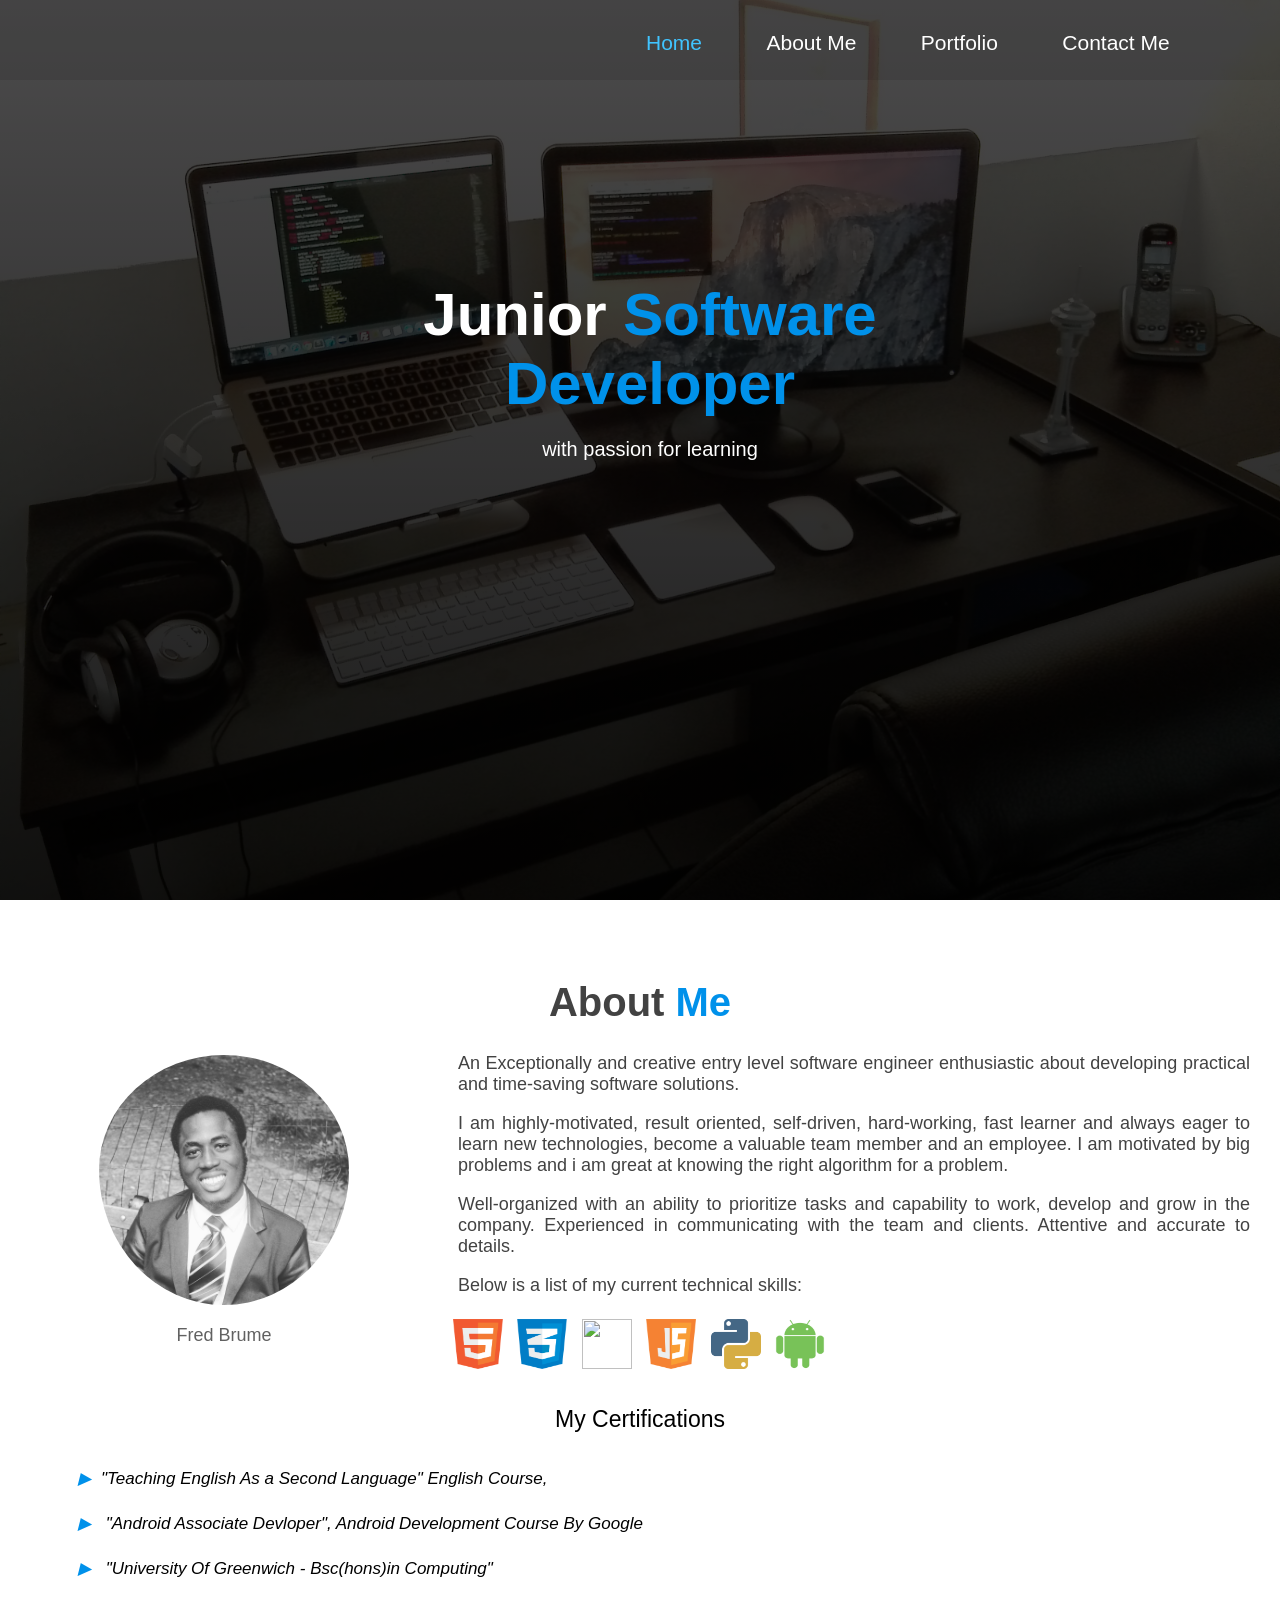
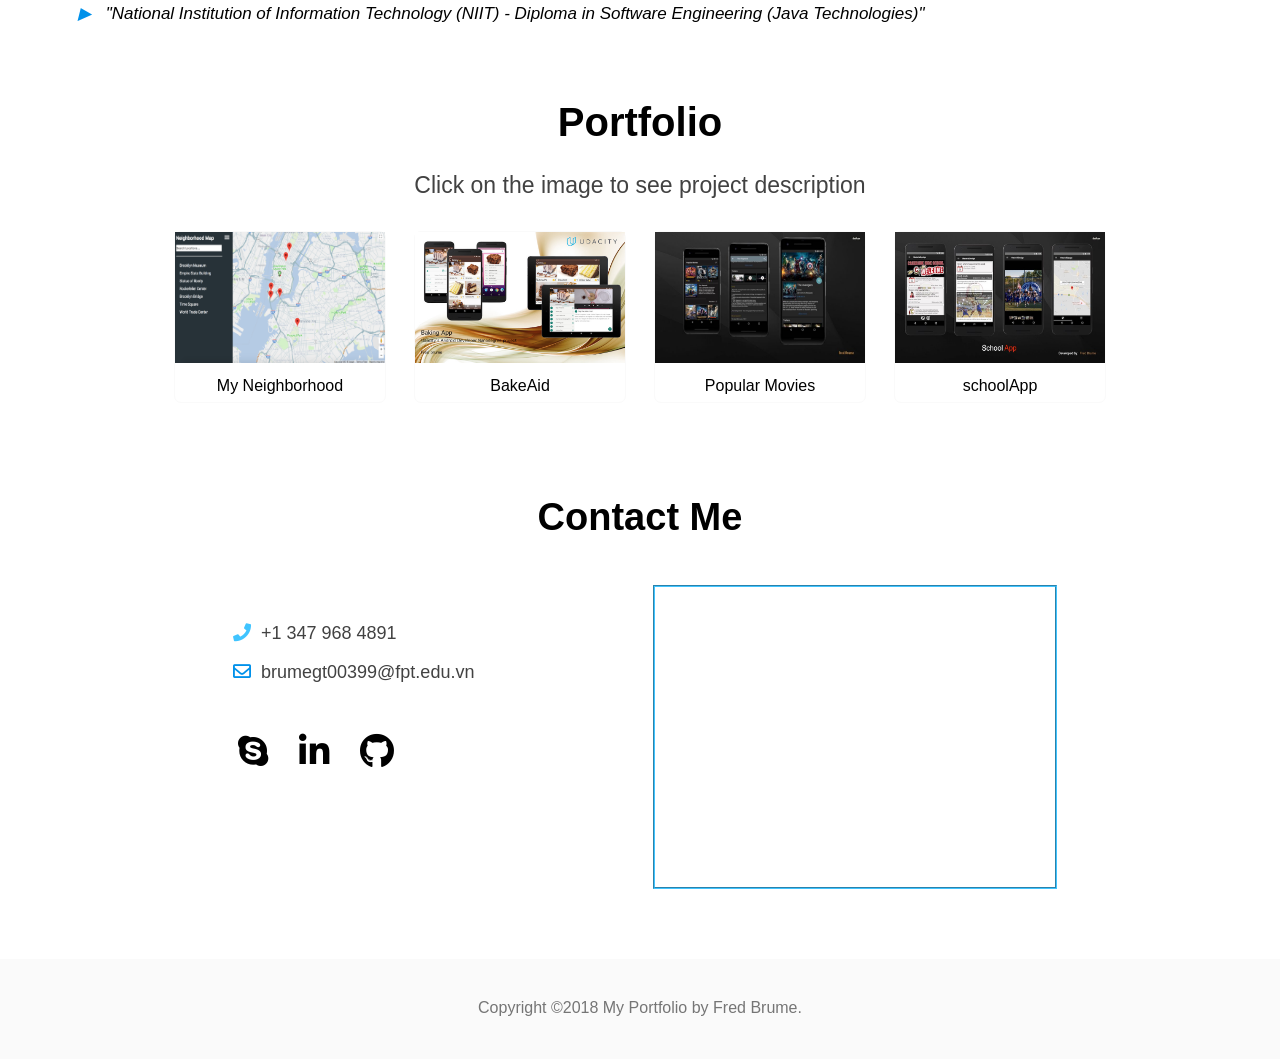
==== index.html @ 94e79020 "dynamic skill divs commit" ====
<html>

<head>
  <title>Fred Brume</title>
  <meta charset="utf-8">
  <meta name="viewport" content="width=device-width" initial-scale="1.0">
  <link href="https://fonts.googleapis.com/css?family=Roboto:300,400,500" rel="stylesheet" type="text/css">
  <link rel="stylesheet" type="text/css" href="main.css">
  <link rel="stylesheet" type="text/css" href="responsive.css">
  <link rel="stylesheet" href="https://use.fontawesome.com/releases/v5.2.0/css/all.css" integrity="sha384-hWVjflwFxL6sNzntih27bfxkr27PmbbK/iSvJ+a4+0owXq79v+lsFkW54bOGbiDQ" crossorigin="anonymous">

</head>

<body>

  <div class="modal" id="myModal">
    <!-- Modal content -->
    <div class="modal-content">
      <div class="modal-header">
        <span class="close">&times;</span>
        <h2>Modal Header</h2>
      </div>
      <div class = "modal-body">
        <div class = "project-summary">
          <p>Project Description</p>
          <p>Some other text...</p>
          <p>Skills used to create projects</p>
          <div class = "skill-div"></div>
        </div>
        <div class = "project-image">
          <img src='' alt='project image'/>
        </div>
      </div>
      <div class="modal-footer">
        <button class='close'>Close</button>
      </div>
    </div>

  </div>

  <nav id="drawer" class="nav">
    <ul class="nav__list">
      <li class="nav__item"><a href="#" class="focus">Home</a></li>
      <li class="nav__item"><a href="#">About Me</a></li>
      <li class="nav__item"><a href="#">Portfolio</a></li>
      <li class="nav__item"><a href="#">Contact Me</a></li>
    </ul>

    <div id="toggle">
      <div class="span" id=bar1></div>
      <div class="span" id=bar2></div>
      <div class="span" id=bar3></div>
    </div>
  </nav>

  <div id="resize">
    <ul id="menu">
      <li><a href="#" class="focus">Home</a></li>
      <li><a href="#">About Me</a></li>
      <li><a href="#">Portfolio</a></li>
      <li><a href="#">Contact Me</a></li>
    </ul>
  </div>

  <div class='background-banner'>
    <div class="heading" id='intro-title'>
      <h1>Junior <span class="title">Software <br>Developer</span></h1>
      <p class="subtitle">with passion for learning</p>
    </div>
  </div>

  <div class="section-main">
    <div class="container">
      <div class="heading" id= 'title'>
        <h1> About <span>Me</span>
      </div>
        <div class = "profile">
          <div>
          <img src = "images/fred.jpg" alt="">
        </div>
          <p>Fred Brume </p>
        </div>
        <div class = "summary">
          <p>An Exceptionally and creative entry level software engineer enthusiastic about developing practical and time-saving software solutions.<p>
          <p>I am highly-motivated, result oriented, self-driven, hard-working, fast learner and always eager to learn new technologies, become a valuable team member and an employee. I am motivated by big problems and i am great at knowing the right algorithm for a problem.</p>
          <p>Well-organized with an ability to prioritize tasks and capability to work, develop and grow in the company. Experienced in communicating with the team and clients. Attentive and accurate to details.</p>
          <p>Below is a list of my current technical skills:</p>
        <div>
          <ul>
            <li><a href = "#"><img src="images/html.png"></a></li>
            <li><a href = "#"><img src="images/css.png"></a></li>
            <li><a href = "#"><img src="images/jQuery.png"></a></li>
            <li><a href = "#"><img src="images/js.png"></a></li>
            <li><a href = "#"><img src="images/python.png"></a></li>
            <li><a href = "#"><img src="images/android.png"></a></li>
          </ul>
        </div>
        </div>

            <div class = "certification">
                <p> My Certifications</p>

                <button class="accordion">"Teaching English As a Second Language" English Course,</button>
                <div class= 'panel'><img src="images/tesol1.jpg"></div>

                <button class="accordion"> "Android Associate Devloper", Android Development Course By Google </button>
                <div class= 'panel'><img src="images/google.jpg"></div>

                <button class="accordion"> "University Of Greenwich - Bsc(hons)in Computing" </button>
                <div class= 'panel'></div>

                <button class="accordion"> "National Institution of Information Technology (NIIT) - Diploma in Software Engineering (Java Technologies)" </button>
                <div class= 'panel'></div>
            </div>

            <div class = "portfolio">
                <h1> Portfolio </h1>

        <p class="subtitle">Click on the image to see project description</p>
        <br>
        <div>
          <div>
            <div class="image-box" id="My Neighborhood"><img src="images/neighborhood.png">
              <p class="fred">My Neighborhood</p>
            </div>
            <div class="image-box" id="BakeAid"><img src="images/baking.jpg">
              <p>BakeAid</p>
            </div>
            <div class="image-box" id="PopularMovies"><img src="images/movie.jpg">
              <p>Popular Movies</p>
            </div>
            <div class="image-box" id="SchoolApp"><img src="images/school.jpg">
              <p>schoolApp</p>
            </div>
          </div>
        </div>
      </div>

      <div class="contact-heading">
        <h1> Contact Me </h1>
      </div>

      <div class="contact-details">
        <div class="container">
          <div class="dev-links">
            <p class="phone"><i class="fas fa-phone" style="color:#40C4FF; margin: 0 10px;"></i>+1 347 968 4891</p>
            <p class="email"><i class="far fa-envelope" style="color:#0091EA; margin: 0 10px;"></i>brumegt00399@fpt.edu.vn</p>

            <ul>
              <li class= 'dev-link-items' ><a href="skype:username?call"><i class="fab fa-skype" style="font-size: 35px;"></i></a></li>
                <li class= 'dev-link-items '><a href="https://linkedin.com/in/fred-brume-ab03a6142"><i class="fab fa-linkedin-in" style="font-size: 35px;"></i></a></li>
              <li class = 'dev-link-items '><a href="https://github.com/FredBrume"><i class="fab fa-github" style="font-size: 35px;"></i></a></li>
            </ul>
          </div>

          <div class="mapDiv">
            <div id="map" style="height:100%; width:100%;"></div>
          </div>
        </div>
      </div>

      <div class="footer">
        <p>Copyright ©2018 My Portfolio by Fred Brume.</p>
      </div>
    </div>
  </div>

 <script src="https://unpkg.com/scrollreveal"></script>
  <script src="https://maps.googleapis.com/maps/api/js?key=AIzaSyC2KzWLHrIUqZII1b_t7bhJmLVk3SNOTTQ&libraries=places"></script>
  <script src="js/jQuery.js"></script>
  <script src="js/styles.js"></script>
  <script src="js/main.js"></script>



</body>

</html>
---- main.css ----
body, html {
  margin: 0;
  padding: 0;
  font-family: "Helvetica Neue", Helvetica, Arial, sans-serif;
}

.background-banner {
  background: linear-gradient(rgba(0, 0, 0, .7), rgba(0, 0, 0, .9)), url('images/banner1.jpg');
  width: 100%;
  height: 100%;
  background-repeat: no-repeat;
  max-width: 100%;
  background-size: cover;
  overflow: hidden;
}

.nav {
  top: 0;
  width: 100%;
  height: 80px;
  z-index: 1;
  max-width: 100%;
  /* set the stack order as the first or at the top of other element or component */
  position: absolute;
  /* white-space: nowrap; */
  background-color: rgba(0, 0, 0, 0.1);
}

.fixed-nav nav {
  position: fixed;
  top: 0;
  z-index: 1;
}

.nav__list {
  float: left;
  left: 45%;
  /* shift the element from left to right by 50 percent */
  position: relative;
  max-width: 100%;
  /* can move the element */
  margin-left: auto;
  margin-right: auto;
  top: 15px;
}

.nav__item {
  display: inline-block;
  text-align: center;
  cursor: pointer;
  padding: 0px 30px;
  transition: all 0.3s ease-out;
  position: relative;
}

.nav a {
  text-decoration: none;
  font-size: 21px;
  font-weight: 320;
  color: white;
}

#resize {
  z-index: 1;
  top: 50px;
  position: fixed;
  background: #000;
  width: 100%;
  height: auto;
  visibility: hidden;
  opacity: 0;
  transition: all 1s ease-out;
  display: table;
}

#resize #menu {
  height: 20px;
  display: table-cell;
  vertical-align: center;
  padding: 0px;
  margin: 0px;
}

#resize #menu li {
  display: block;
  text-align: center;
  padding: 15px 0;
  min-height: 20px;
  font-weight: 200;
  cursor: pointer;
  transition: all 0.3s ease-out;
}

#resize #menu li a {
  color: #fff;
  text-decoration: none;
  font-size: 20px;
}

#resize.active {
  visibility: visible;
  opacity: 0.99;
}

#toggle {
  position: absolute;
  right: 20px;
  top: 14px;
  z-index: 999;
  width: 35px;
  height: 35px;
  cursor: pointer;
  float: right;
  transition: all 0.3s ease-out;
  visibility: hidden;
}

#toggle .span {
  height: 3px;
  background: #40C4FF;
  margin: 5px auto;
  transition: all 0.3s ease-out;
  backface-visibility: hidden;
}

#toggle.on #bar1 {
  transform: rotate(45deg) translateX(2px) translateY(4px);
}

#toggle.on #bar2 {
  opacity: 0;
}

#toggle.on #bar3 {
  transform: rotate(-45deg) translateX(8px) translateY(-10px);
}

a:active {
  color: #40C4FF;
}

nav a:hover {
  color: #40C4FF
}

nav a.focus:link, nav a.focus:visited {
  color: #40C4FF;
}

.dev-link-items a:hover {
  color: #40C4FF
}

.dev-link-items a:visited {
    color: #000;
}

.dev-link-items a:link {
    color: #000;
}

.header.icon {
  display: none;
}

.heading {
  position: relative;
  display: block;
  margin: 0 auto;
  width: 100%;
  height: auto;
  padding: 10px;
  top: 30%;
  /* background-color: #ff0; */
  text-align: center;
}

.heading h1 {
  color: #fff;
  font-size: 60px;
  font-weight: 600;
  padding: 0px;
  margin: 0px;
}

.heading .title {
  color: #0091EA;
}

.heading .subtitle {
  font-size: 20px;
  color: #fff;
  font-weight: 320;
}

/* ======= container ========= */

.section-main {
  width: 100%;
  max-width: 100%;
}

.section-main .container {
  /* background-color: #A0C44F; */
  display: flex;
  flex-wrap: wrap;
  /* justify-content: center; controls alignment at the top axis */
  /*align-items: center; controls alignment at the left axis */
}

  .section-main .container .heading, .section-main .container .profile, .section-main .container .summary, .section-main .container .certification, .section-main .container .portfolio, .section-main .container .contact-details, .section-main .container .footer {
  order: 8;
}

.container:hover {
  visibility: visible;
  opacity: 1;
  transition: opacity 2s linear;
}

/* ======= container ========= */

/* ======= heading ========= */

.section-main .container .heading {
  height: auto;
  width: 100%;
  order: 0;
  margin-top: 70px;
}

.section-main .container .heading h1 {
  display: block;
  font-size: 40px;
  font-weight: 600;
  width: 100%;
  color: #424242;
}

.section-main .container .heading span {
  color: #0091EA;
}

.fade-in {
  -webkit-animation: fadein 5s;
  /* Safari, Chrome and Opera > 12.1 */
  -moz-animation: fadein 5s;
  /* Firefox < 16 */
  -ms-animation: fadein 5s;
  /* Internet Explorer */
  -o-animation: fadein 5s;
  /* Opera < 12.1 */
  animation: fadein 5s;
}

/* ======= heading ========= */

/* ======= profile ========= */

.section-main .container .profile {
  width: 35%;
  height: auto;
  /* background-color: #40C4FF; */
  order: 1;
  /* background-color: #aee; */
}

.section-main .container .profile img {
  display: block;
  margin-left: auto;
  margin-right: auto;
  width: 250px;
  height: 250px;
  max-width: 100%;
  padding-top: 20PX;
  border-radius: 50%;
}

.section-main .container .profile p {
  display: block;
  margin: auto;
  padding: 20px;
  font-size: 18px;
  text-align: center;
  color: #616161;
}

/* ======= profile ========= */

/* ======= summary ========= */

.section-main .container .summary {
  /* display: block; */
  width: 65%;
  order: 2;
}

.section-main .container .summary p {
  /* font-family: Roboto; */
  font-size: 18px;
  padding-left: 10px;
  padding-right: 30px;
  color: #424242;
  text-align:justify;
}

.section-main .container .summary ul {
  list-style-type: none;
  margin: 0;
  padding: 0;
  white-space: nowrap;
}

.section-main .container .summary ul li {
  display: inline-block;
}

.section-main .container .summary img {
  width: 50px;
  height: 50px;
}

.section-main .container .summary li a {
  float: left;
  padding: 5px;
}

/* ======= summary ========= */

/* ======== certification =========  */

.section-main .container .certification {
  width: 100%;
  display: block;
  margin: 0 35px;
  margin-top: 5px;
  padding: 0 35px;
  order: 3;
  /* background-color: #dde; */
}

.section-main .container .certification p {
  text-align: center;
  /* color: #424242; */
  font-size: 23px;
}

.section-main .container .certification button.accordion: before {
  content: '\f058';
  /* color: #6190C3; */
}

.section-main .container .certification button.accordion {
  cursor: pointer;
  border: none;
  outline: none;
  width: 100%;
  text-align: left;
  transition: all 0.3s ease-out;
  padding: 8px;
  margin: 4px 0;
  border-radius: 4px;
  font-size: 17px;
  font-style: italic;
  background-color: #fff;
}

.section-main .container .certification .panel img {
  width: 150px;
  height: 130px;
}

.section-main .container .certification button.accordion:hover {
  background-color: rgba(255, 255, 255, 0.9);
  color: #0091EA;
  text-decoration: underline;
  transition: all 0.3s ease-out;
}

.accordion:before {
  content: '\25B6';
  margin-right: 10px;
  color: #0091EA;
}

.active:after {
  content: '\25BC';
}

.section-main .container .certification div.panel {
  /* color: #000; */
  height: 0;
  font-style: italic;
  opacity: 0;
}

/* ======== certification =========  */

/* ======== portfolio =========  */

.section-main .container .portfolio h1 {
  font-size: 40px;
  font-weight: 600;
  text-align: center;
  color: #424242 padding:0;
  margin-top: 50px;
}

.section-main .container .portfolio {
  padding-top: 30px 0;
  margin: 0 30px;
  width: 100%;
  order: 4;
}

.section-main .container .portfolio .subtitle {
  font-size: 23px;
  text-align: center;
  font-weight: 200;
  display: block;
  color: #424242;
  margin: 0 0;
}

/*use flex  -- remember and create an enclosing div */

.section-main .container .portfolio div {
  width: 100%;
  justify-content: center;
  display: flex;
  flex-wrap: wrap;
}

.section-main .container .portfolio div div {
  /* width: 250px; */
  height: auto;
}

.section-main .container .portfolio .image-box {
  width: 250px;
  /* background-color: #ffa; */
  border-radius: 7px 7px 7px 7px;
  border-color: #FAFAFA;
  border-style: groove;
  border-width: thin;
  cursor: pointer
}

.section-main .container .portfolio .image-box img {
  width: 100%;
  height: 150px;
  margin-right: 0;
  margin-bottom: auto;
  display: block;
}

.section-main .container .portfolio .image-box p {
  font-weight: 350;
  /* color: #9E9E9E; */
  margin: 14px auto;
}

/* ======== portfolio =========  */

/* ======== Contact Me =========  */

.section-main .container .contact-heading {
  width: 100%;
  height: auto;
  order: 5;
  margin-top: 40px;
  margin-right: 30px;
  margin-left: 30px;
}

.section-main .container .contact-heading h1 {
  text-align: center;
  font-size: 38px;
}

.section-main .container .contact-details {
  width: 100%;
  order: 6;
  margin: 20px 30px;
}

.section-main .container .contact-details .container {
  width: auto;
  justify-content: center;
  display: flex;
  flex-wrap: wrap
}

/* TRY IT SEPRATELY AND SET MARGIN TO THE TWO FLEX ITEMS */

.section-main .container .dev-links {
  width: 400px;
  height: 300px;
  margin: 20px 15px;
}

.section-main .container .dev-links p {
  font-size: 18px;
  color: #424242;

}

.section-main .container .dev-links ul {
  list-style: none;
  margin-top: 50px;
  padding: 0;
}

.section-main .container .dev-links ul li {
  float: left;
  margin: 0 15px;
}

.section-main .container .mapDiv {
  /* background-color: #aea; */
  width: 400px;
  height: 300px;
  margin: 20px 15px;
  border-color: #40C4FF;
  border-style: groove;
  border-width: 2px;
}

/* ======== Contact Me =========  */

.section-main .container .footer {
  order: 7;
  width: 100%;
  height: 100px;
  margin-top: 50px;
  background-color: #FAFAFA;
}

.section-main .container .footer p {
  text-align: center;
  color: #757575;
  margin-top: 40px;
}

/* Modal */

.modal {
  display: none;
  /* Hidden by default */
  position: fixed;
  /* Stay in place */
  z-index: 101;
  /* Sit on top */
  padding-top: 100px;
  /* Location of the box */
  left: 0;
  top: 0;
  width: 100%;
  height: auto;
  /* Full width */
  max-height: calc(100vh - 100px);
  /* Full height */
  overflow-y: auto;
  /* Enable scroll if needed */
  background-color: rgb(0, 0, 0);
  /* Fallback color */
  background-color: rgba(0, 0, 0, 0.4);
  /* Black w/ opacity */
}

/* Modal Content */

.modal-content {
  position: relative;
  background-color: #fefefe;
  margin-right: auto;
  margin-left: auto;
  margin-bottom: 40px;
  padding: 0;
  overflow: auto;
  border: 1px solid #888;
  width: 80%;
  height: auto;
  box-shadow: 0 4px 8px 0 rgba(0, 0, 0, 0.2), 0 6px 20px 0 rgba(0, 0, 0, 0.19);
  -webkit-animation-name: animatetop;
  -webkit-animation-duration: 0.4s;
  animation-name: animatetop;
  animation-duration: 0.4s;
}

/* Add Animation */

@-webkit-keyframes animatetop {
  from {
    top: -300px;
    opacity: 0
  }
  to {
    top: 0;
    opacity: 1
  }
}

@keyframes animatetop {
  from {
    top: -300px;
    opacity: 0
  }
  to {
    top: 0;
    opacity: 1
  }
}

/* The Close Button */

.close {
  color: white;
  float: right;
  font-size: 28px;
  font-weight: bold;
}

.close:hover, .close:focus {
  color: #000;
  text-decoration: none;
  cursor: pointer;
}

.modal-header {
  padding: 2px 16px;
  background-color: #42A5F5;
  color: white;
}

.modal-body {
  padding: 2px 14px;
  display: flex;
  flex-wrap: wrap;
}

.modal-body .project-summary {
  width: 600px;
  height: auto;
}

.modal-body .project-image  {
  padding: 14px 0;
}

.modal-body .project-image img {
  width: 287px;
  height: 350px;
}

.modal-body p:nth-child(1) {
  font-size: 21px;
  color: rgba(0, 0, 0, 0.7);
  font-family: sans-serif;
}

.modal-body p:nth-child(2) {
  font-size: 16px;
  color: rgba(0, 0, 0, 0.7);
  font-family: sans-serif;
  line-height: 1.4;
}

.modal-body p:nth-child(3) {
  font-size: 19px;
  color: rgba(0, 0, 0, 0.7);
  font-family: sans-serif;
  font-style: italic;
}

.modal-footer {
  padding: 2px 16px;
  /* background-color: #42A5F5; */
  height: 70px;
}

.modal-footer button {
  position: absolute;
  margin-top: 10px;
  margin-left: 10px;
  font-weight: 300;
  font-size: 17px;
  font-family: Verdana;
  border: 1px solid #42A5F5;
  color: #42A5F5;
  width: 100px;
  height: 40px;
  right: 10px;
  background-color: #fff;
  /* float:right; */
}
---- responsive.css ----
@media screen and (max-width: 768px) {
  .nav {
    z-index: 10;
    background-color: #fff;
    position: absolute;
    background-color: rgba(0, 0, 0, 0.4);
    white-space: nowrap;
  }
  .nav__list {
    display: none;
  }
  .heading h1 {
    color: #fff;
    font-size: 50px;
    font-weight: 600;
    padding: 0px;
    margin: 0px;
  }
}

@media screen and (max-width: 750px) {
  #toggle {
    visibility: visible;
    opacity: 1;
    margin-top: 6px;
  }
  #menu a {
    font-family: "Helvetica Neue", Helvetica, Arial, sans-serif;
    font-weight: 200px;
    font-size: 20px;
  }

}

@media screen and (min-width: 1200px) {  /* minimum 1200 do this */

    .modal-body .project-summary p{
      width: 95%;
    }
    .modal-body .project-summary {
      width: 50%;
      height: auto;
    }

    .modal-body .project-image {
      width: 50%;
      margin: 0 auto;
    }

    .modal-body .project-image img {
      width: 100%;
      height: auto;
    }

}

@media screen and (min-width: 768px) {
  #resize {
    display: none;
  }
  #toggle .span {
    height: 3px;
    background: #40C4FF;
    margin: 5px auto;
    transition: all 0.3s ease-out;
    /* backface-visibility: hidden; */
  }

  .nav__list {
    left: 10%;
  }
  .section-main .container .portfolio .image-box {
    width: 300px;
    height: 220px;
    margin: 30px 30px;
  }
  .section-main .container .portfolio .image-box img {
    width: 100%;
    height: 80%;
    margin-right: 0;
    margin-bottom: auto;
  }
  .section-main .container.portfolio .image-box p {
    font-size: 15px;
  }
  .section-main .container .mapDiv {
    margin: 0px 15px;
  }
  .section-main .container .dev-links {
    height: 200px
  }

}

@media screen and (min-width: 400px) {
  .section-main .container .portfolio .image-box {
    width: 300px;
    height: 250px;
    margin: 14px 14px;
  }
  .section-main .container .portfolio .image-box img {
    width: 100%;
    height: 80%;
    margin-right: 0;
    margin-left:0;
    margin-bottom: auto;
  }

}
@media screen and (min-width: 800px) and (max-width: 1200px){  /* reduce the modal container*/

  .modal-body .project-summary {
    width: 100%;
    height: auto;
  }

  .modal-body .project-image {
    margin: 0 auto;
  }

  .modal-body .project-image img {
    width: 100%;
    height: auto;
  }

}

@media screen and (min-width: 1000px) {
  .nav__list {
    left: 45%;
  }
  .section-main .container .portfolio .image-box {
    width: 210px;
    height: 170px;
    margin: 14px 14px;
  }
  .section-main .container .portfolio .image-box img {
    width: 100%;
    height: 77%;
    margin-right: 0;
    margin-bottom: auto;
  }
  .section-main .container .portfolio {
    margin: 14px 2px;
  }

}

@media screen and (max-width: 800px) { /* Mobile Screen */

  .modal-body .project-summary {
    width: 100%;
    height: auto;
  }

  .modal-body .project-image {
    margin: 0 auto;
  }

  .modal-body .project-image img {
    width: 100%;
    height: auto;
  }

  .nav__list {
    left: 10%;
  }
  .section-main .container {
    overflow: hidden;
  }
  .section-main .container .profile {
    width: 100%;
  }
  .section-main .container .profile div {
    display: block;
    width: 100%;
    height: auto;
  }
  .section-main .container .profile img {
    width: 40%;
    height: auto;
    max-width: 100%;
  }
  .section-main .container .summary {
    width: 100%;
    margin-left: 10px;
    margin-right: 30px;
  }
  .section-main .container .summary div {
    width: 50%;
    display: block;
    max-width: 100%;
  }
  .section-main .container .summary ul {
    width: 100%;
    margin: auto;
  }
  .section-main .container .summary ul img {
    width: 40px;
    height: 40px;
  }
  .section-main .container .summary p {
    display: block;
    width: 100%;
    font-size: 16px;
    line-height: 20px;
  }
  .section-main .container .certification {
    margin: 4px;
    padding: 4px;
  }
  .section-main .container .certification button.accordion {
    font-size: 15px;
    font-style: italic;
    padding: 4px 4px;
  }
  .section-main .container .subtitle {
    font-size: 17px;
  }
  .section-main .container div {
    width: 50%;
  }
  .section-main .container .portfolio {
    margin: 0 0;
  }
  .section-main .container .portfolio .image-box {
    width: 450px;
    height: 300px;
    margin: 10px 14px;
  }
  .section-main .container .portfolio .image-box img {
    width: 100%;
    height: 85%;
  }
  .section-main .container .portfolio .image-box p {
    font-size: 17px;
  }
  .section-main .container .mapDiv {
    margin: 0px 15px;
  }
  .section-main .container .dev-links {
    height: 200px;
  }
  .section-main .container .dev-links ul {
    list-style: none;
    padding:0 80px;
  }

  .section-main .container .dev-links p {
    font-size: 18px;
    color: #424242;
    padding:0 40px;
  }

  .section-main .container .contact-details {
    width: 100%;
    order: 6;
    margin: 0 0;
  }
}
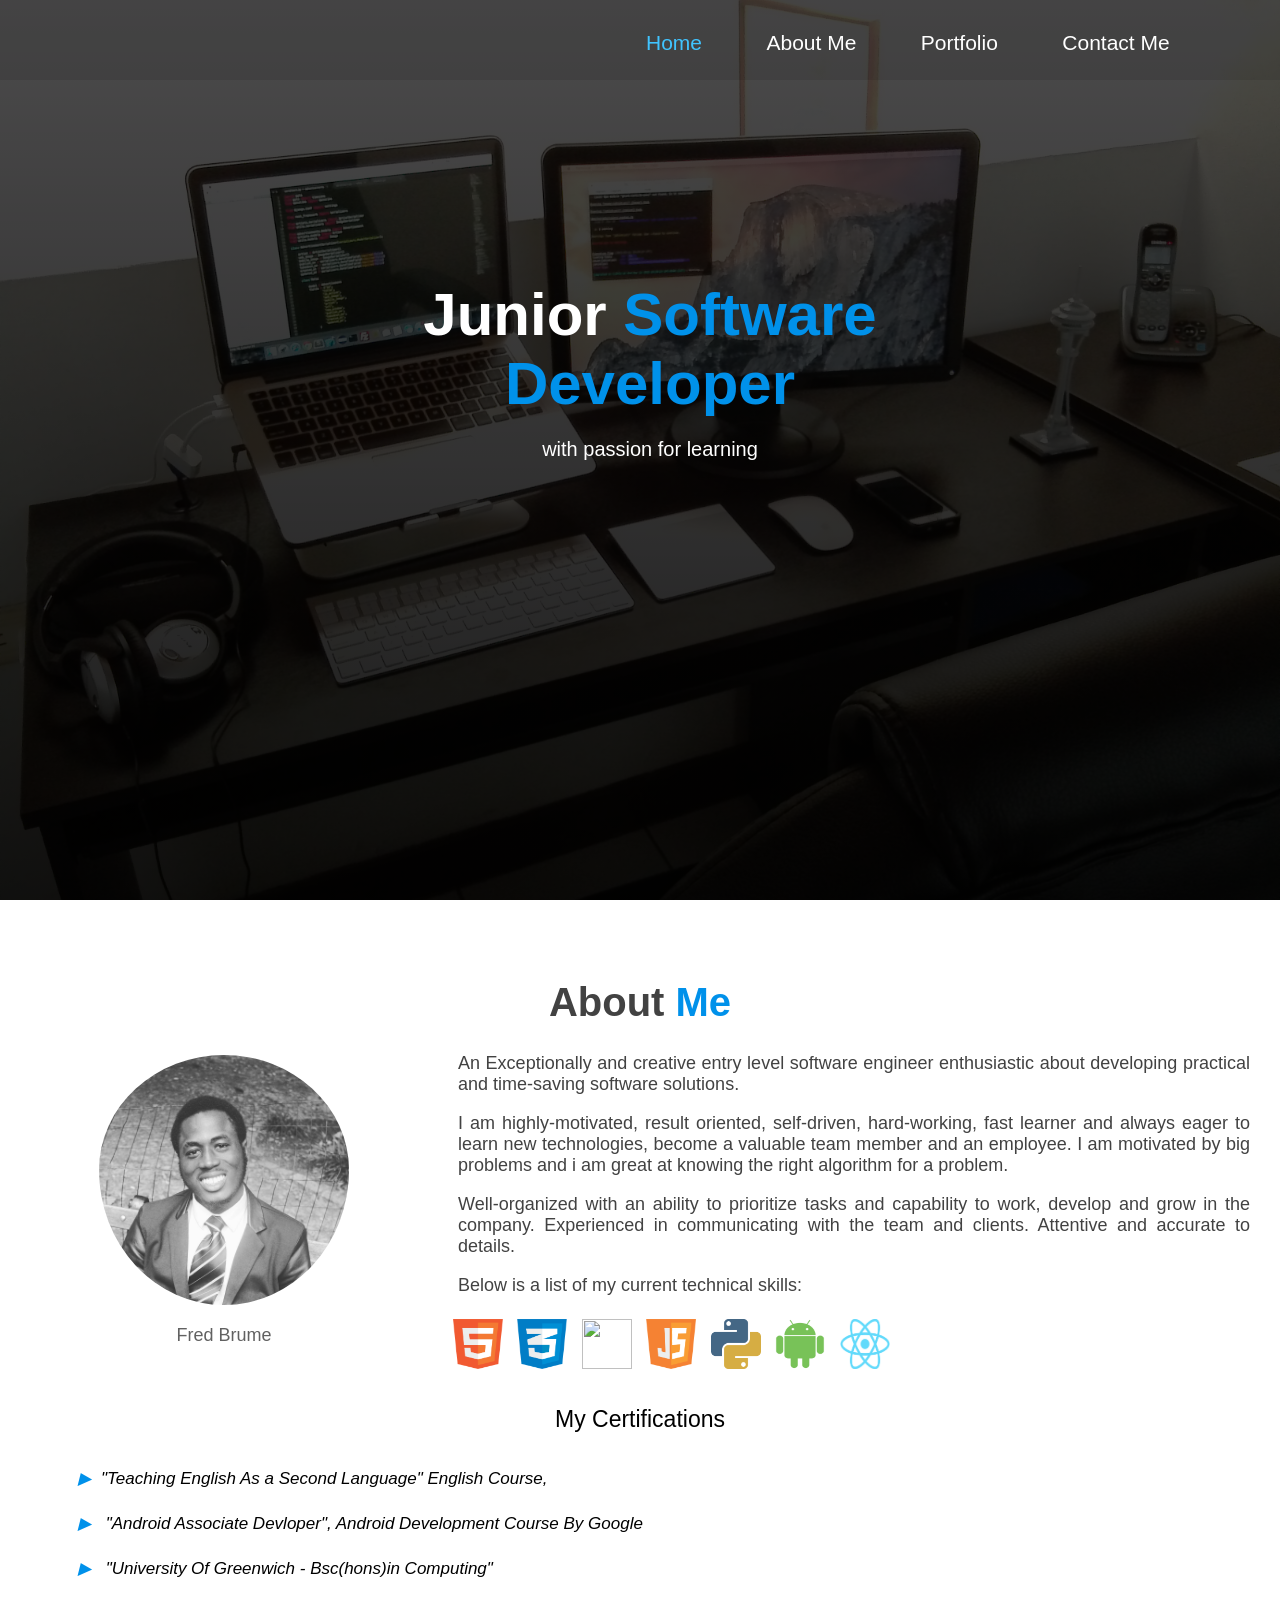
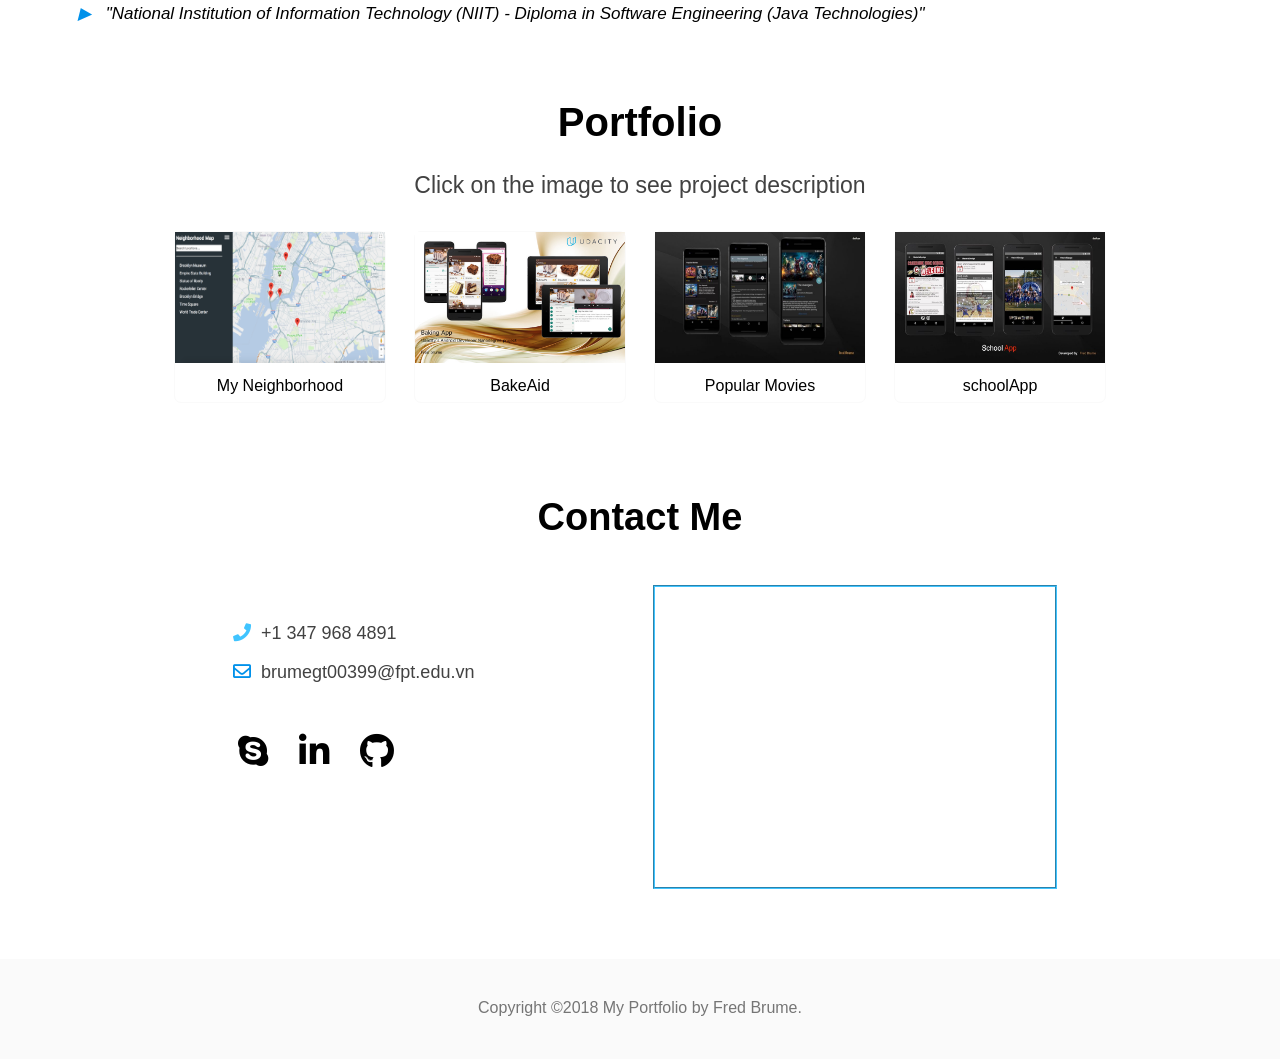
==== commit 313a0d1e: "summary commit" ====
--- a/index.html
+++ b/index.html
@@ -93,6 +93,7 @@
             <li><a href = "#"><img src="images/js.png"></a></li>
             <li><a href = "#"><img src="images/python.png"></a></li>
             <li><a href = "#"><img src="images/android.png"></a></li>
+            <li><a href = "#"><img src="images/react.png"></a></li>
           </ul>
         </div>
         </div>
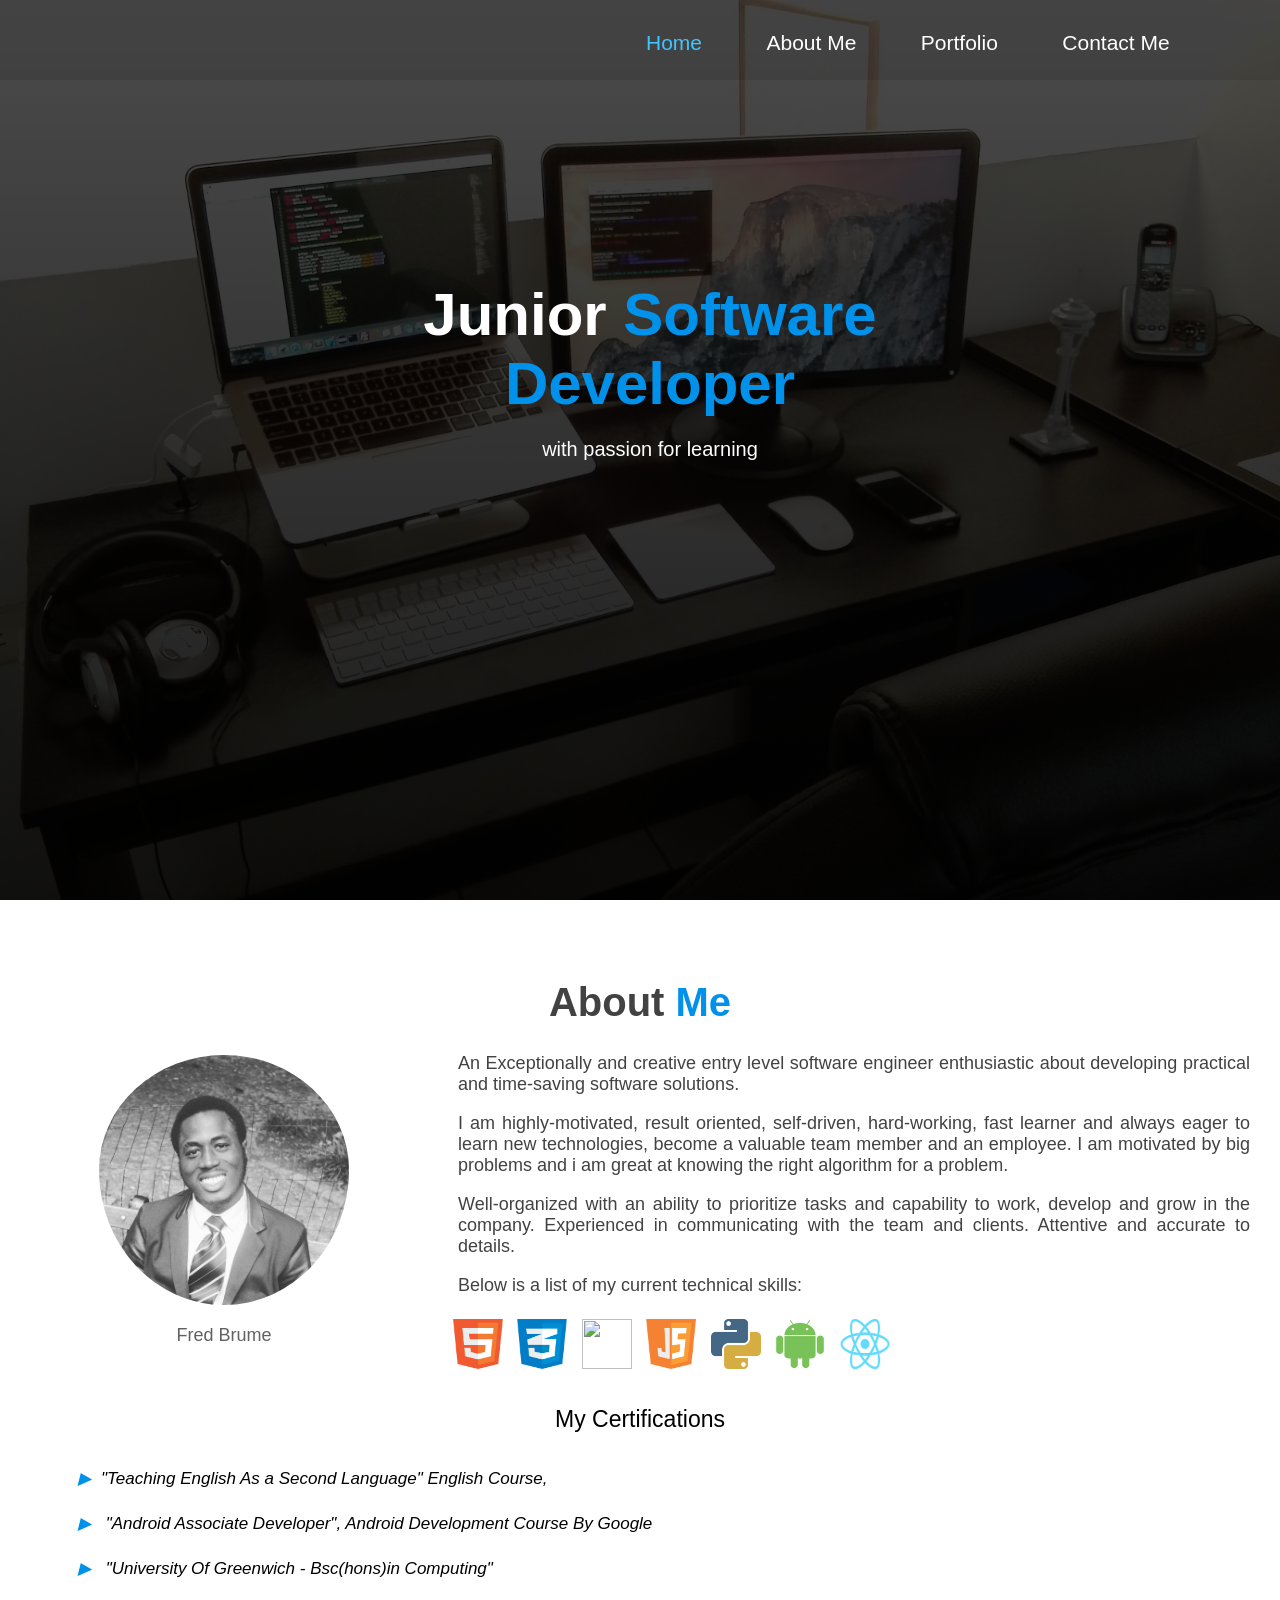
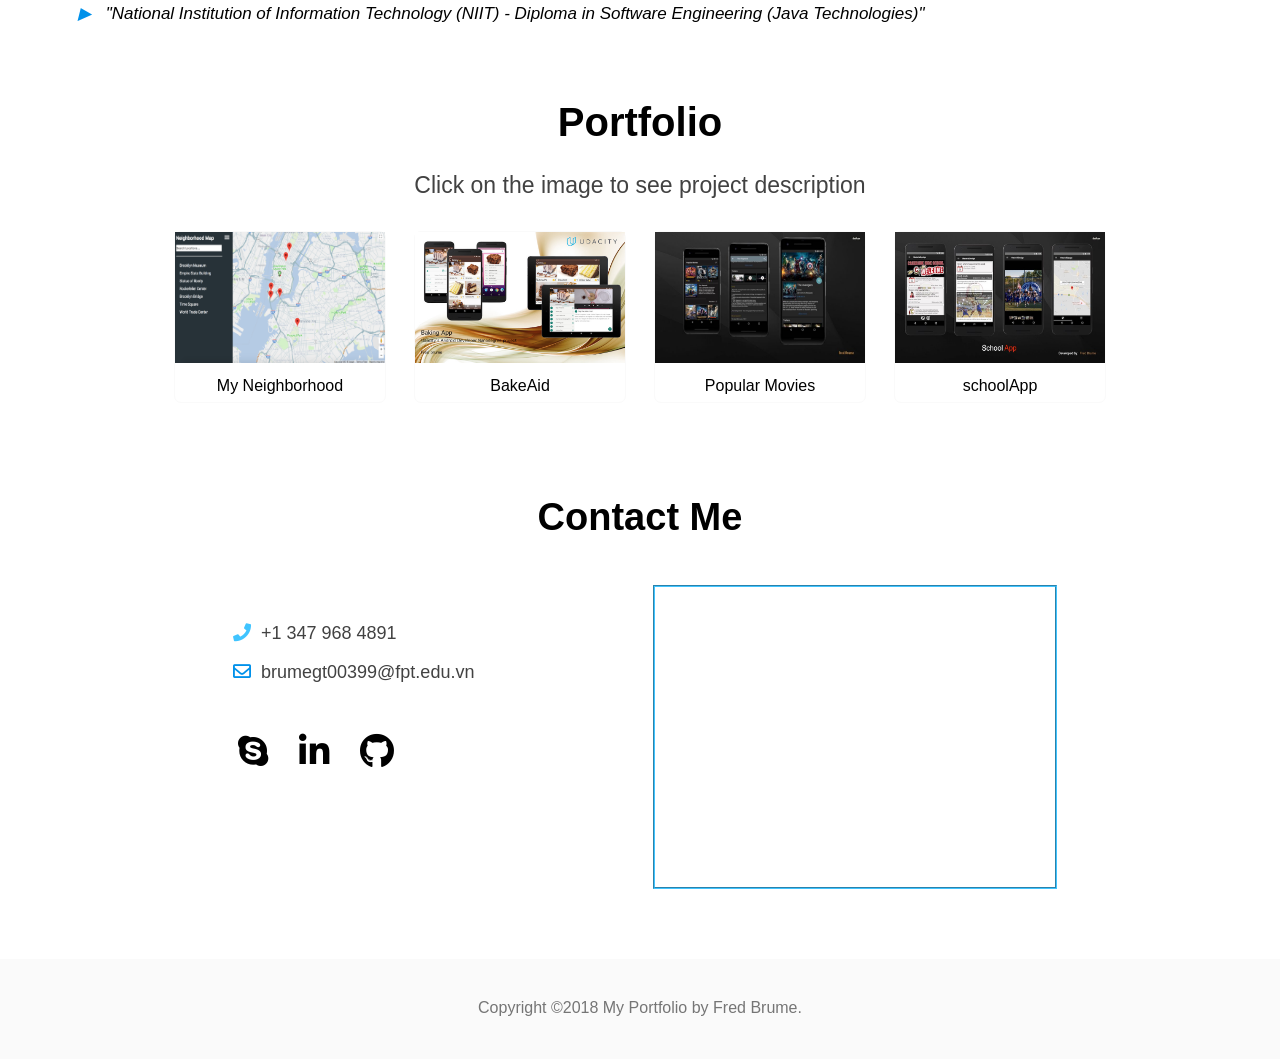
==== commit ba824eb0: "summary commit" ====
--- a/index.html
+++ b/index.html
@@ -104,7 +104,7 @@
                 <button class="accordion">"Teaching English As a Second Language" English Course,</button>
                 <div class= 'panel'><img src="images/tesol1.jpg"></div>
 
-                <button class="accordion"> "Android Associate Devloper", Android Development Course By Google </button>
+                <button class="accordion"> "Android Associate Developer", Android Development Course By Google </button>
                 <div class= 'panel'><img src="images/google.jpg"></div>
 
                 <button class="accordion"> "University Of Greenwich - Bsc(hons)in Computing" </button>
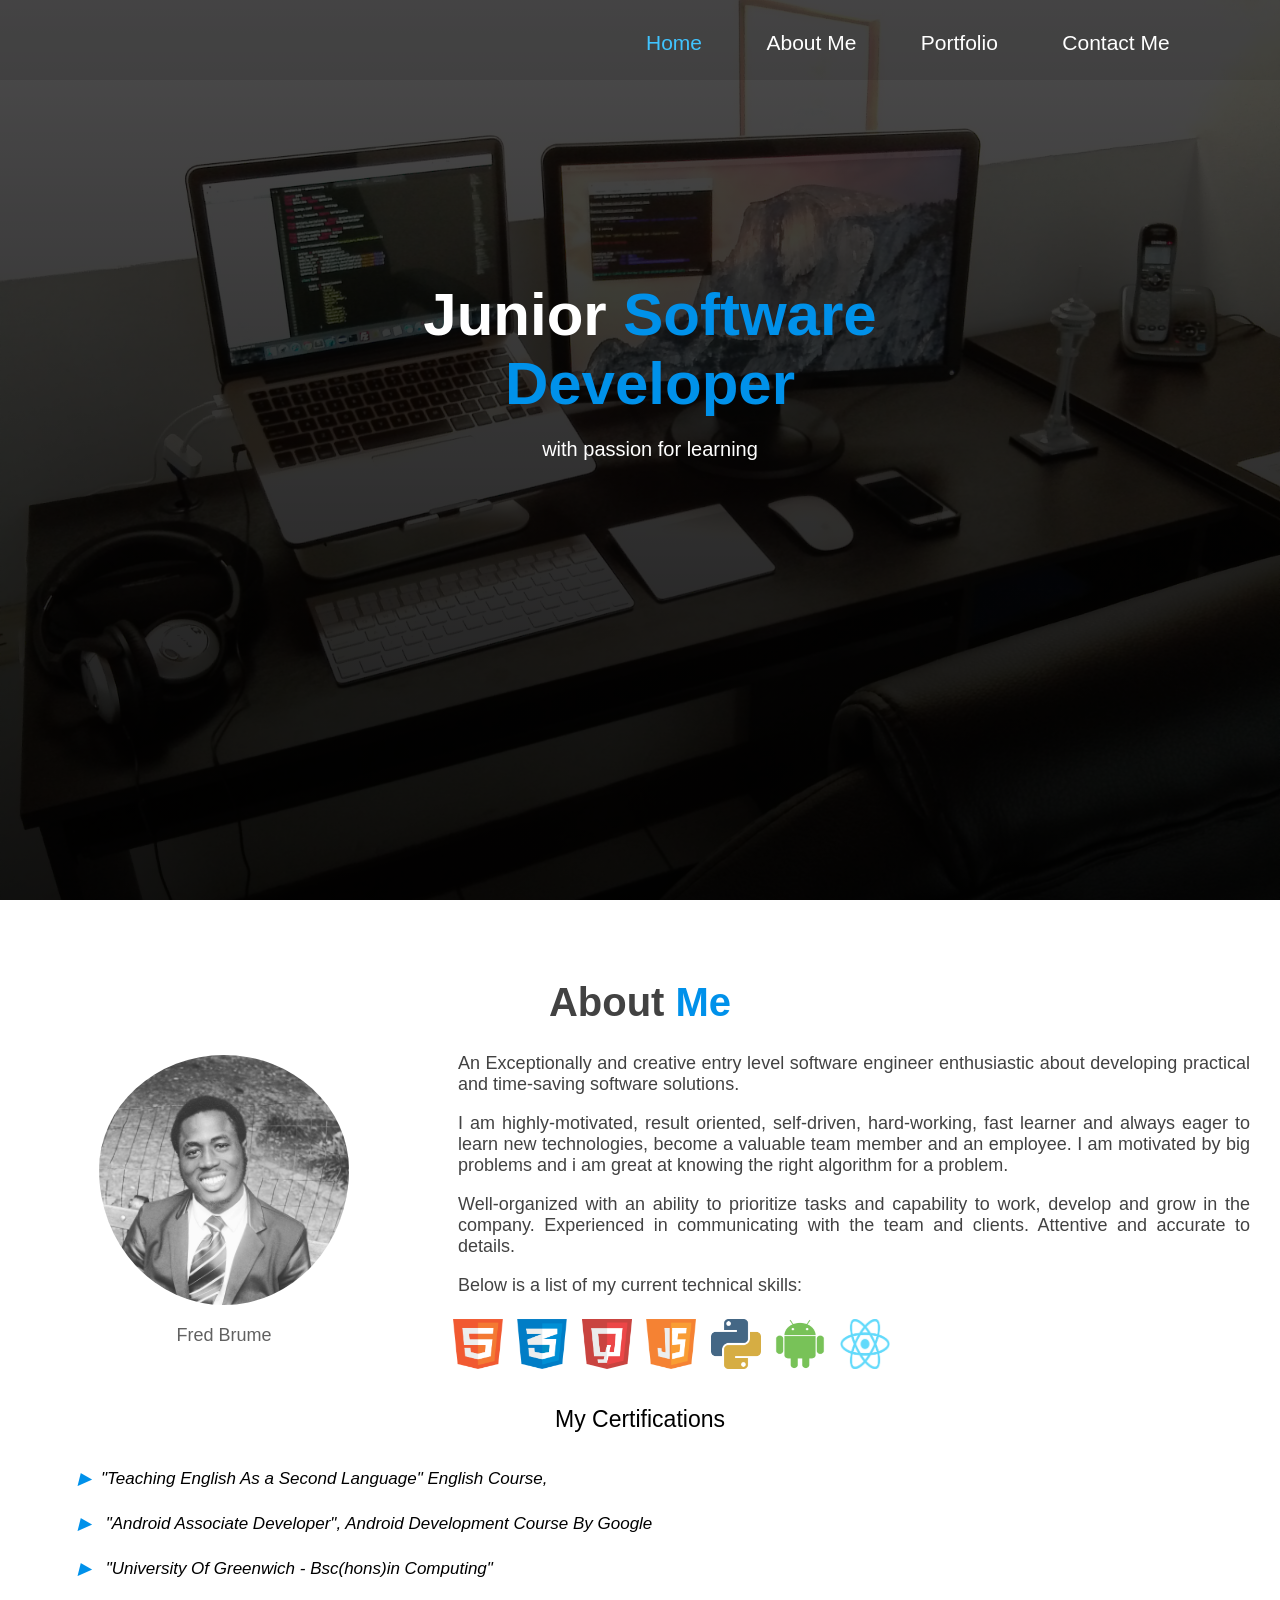
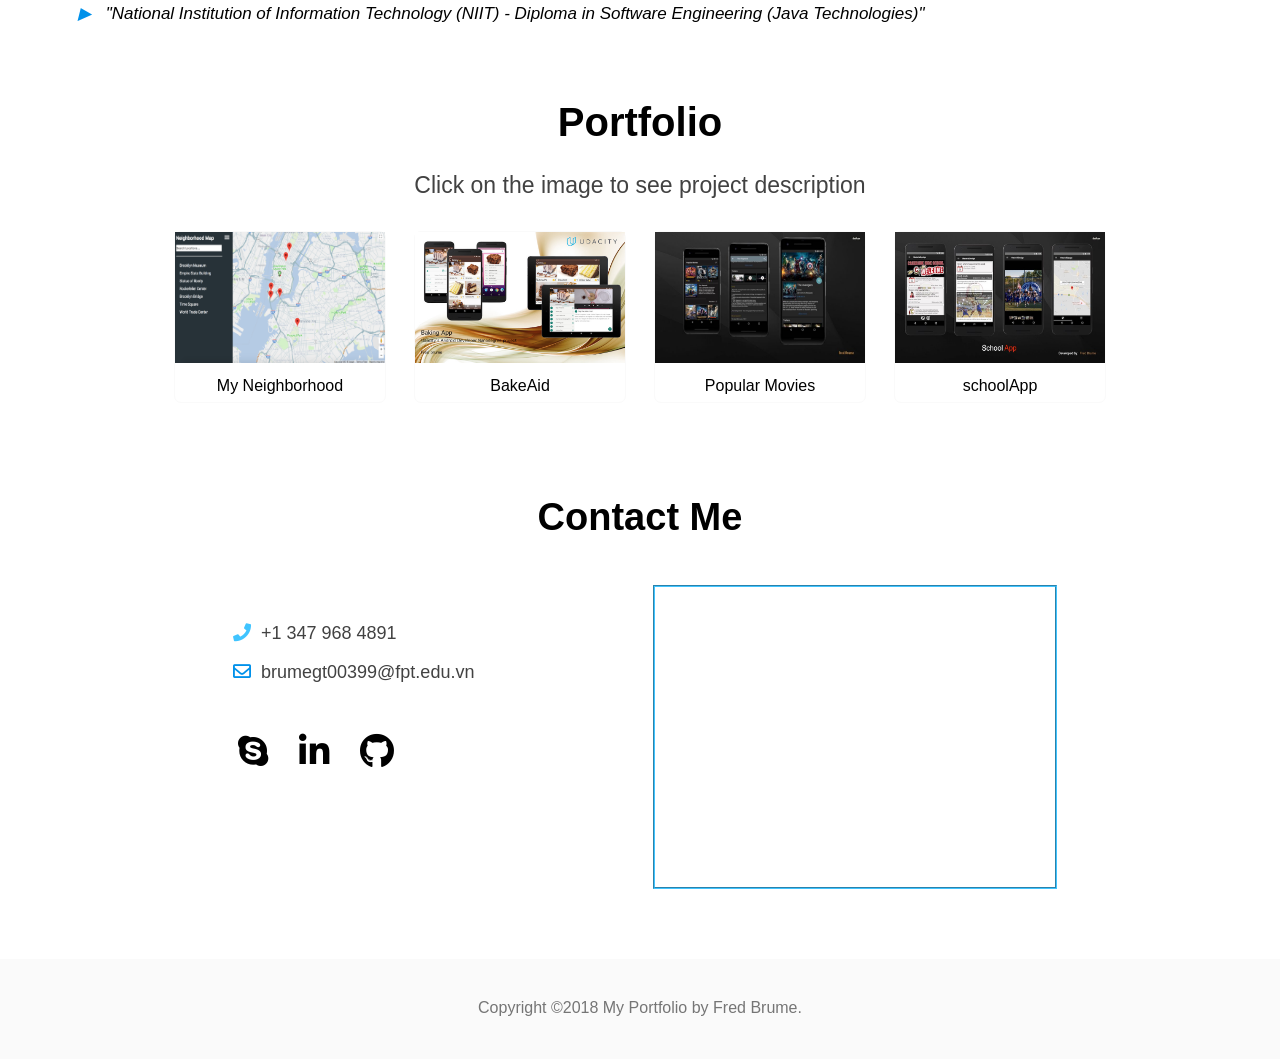
==== commit b10aa8cc: "summary commit" ====
--- a/index.html
+++ b/index.html
@@ -89,7 +89,7 @@
           <ul>
             <li><a href = "#"><img src="images/html.png"></a></li>
             <li><a href = "#"><img src="images/css.png"></a></li>
-            <li><a href = "#"><img src="images/jQuery.png"></a></li>
+            <li><a href = "#"><img src="images/jquery.png"></a></li>
             <li><a href = "#"><img src="images/js.png"></a></li>
             <li><a href = "#"><img src="images/python.png"></a></li>
             <li><a href = "#"><img src="images/android.png"></a></li>
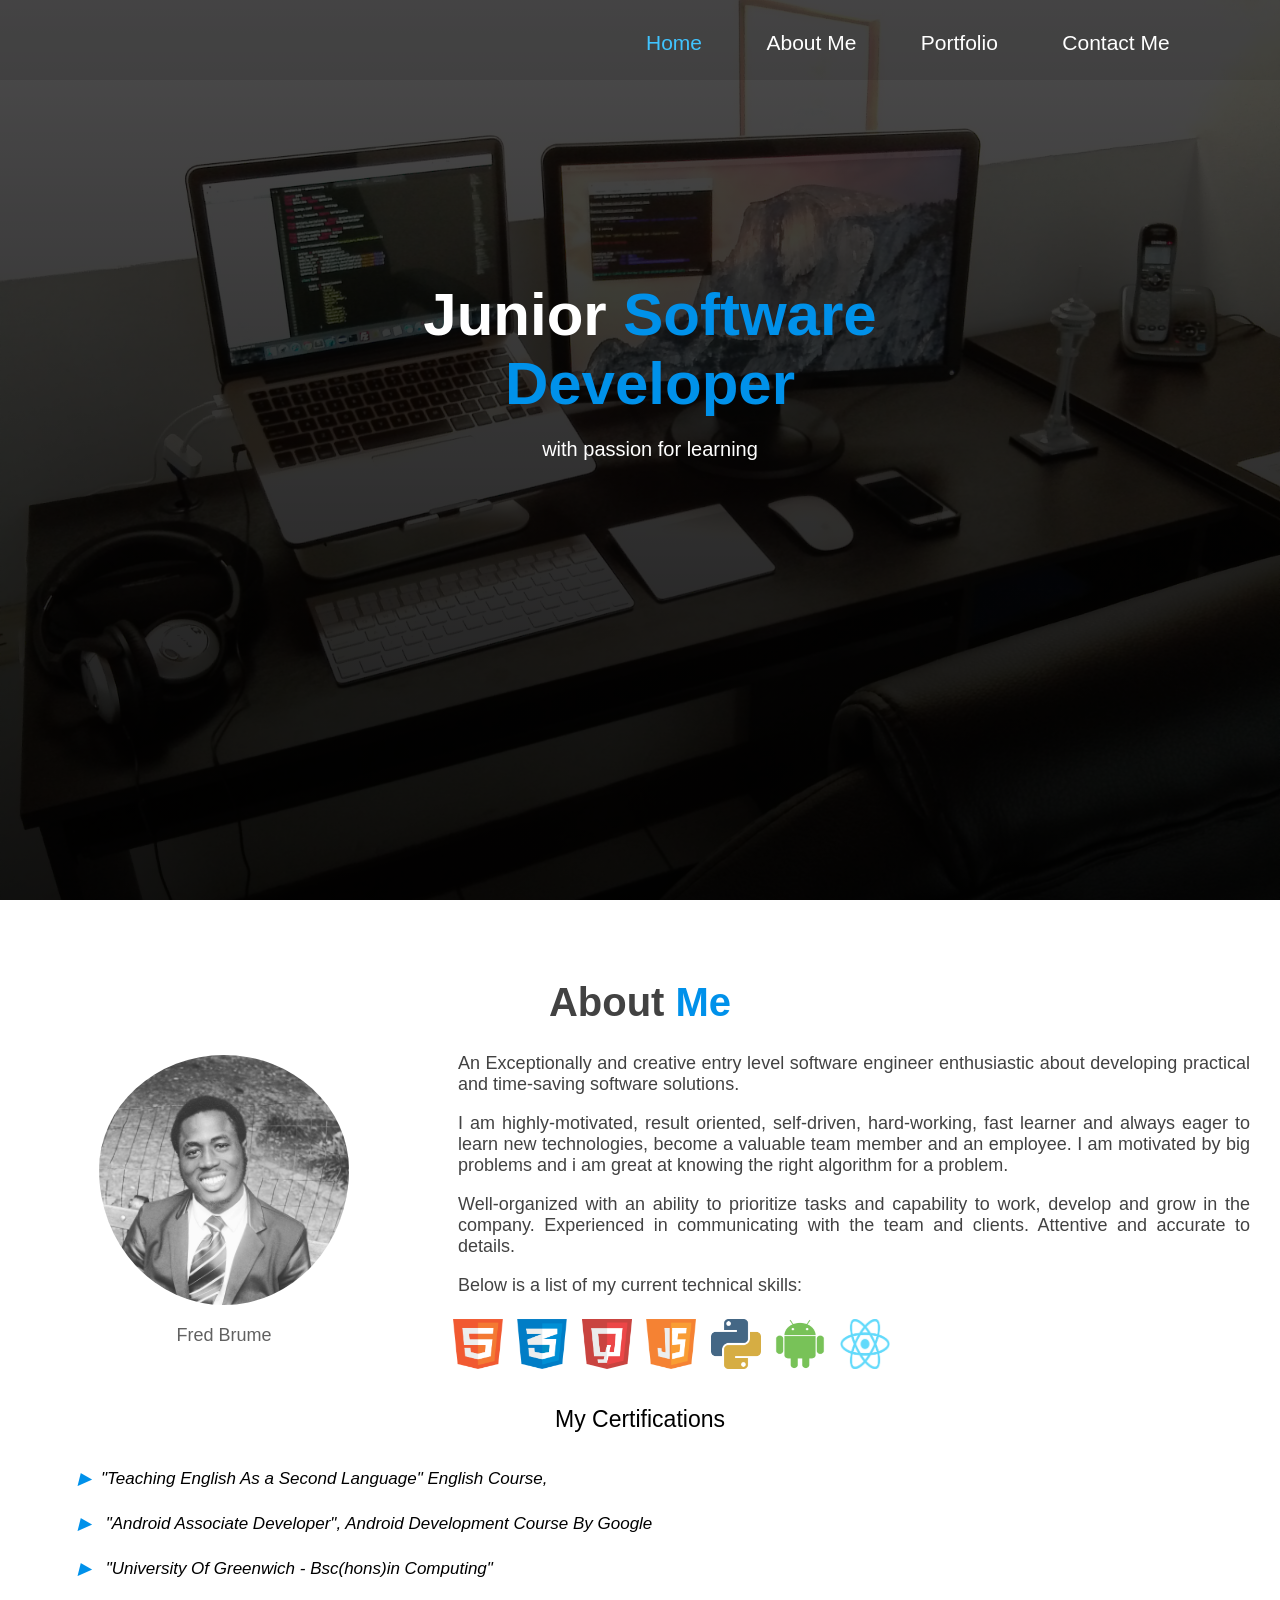
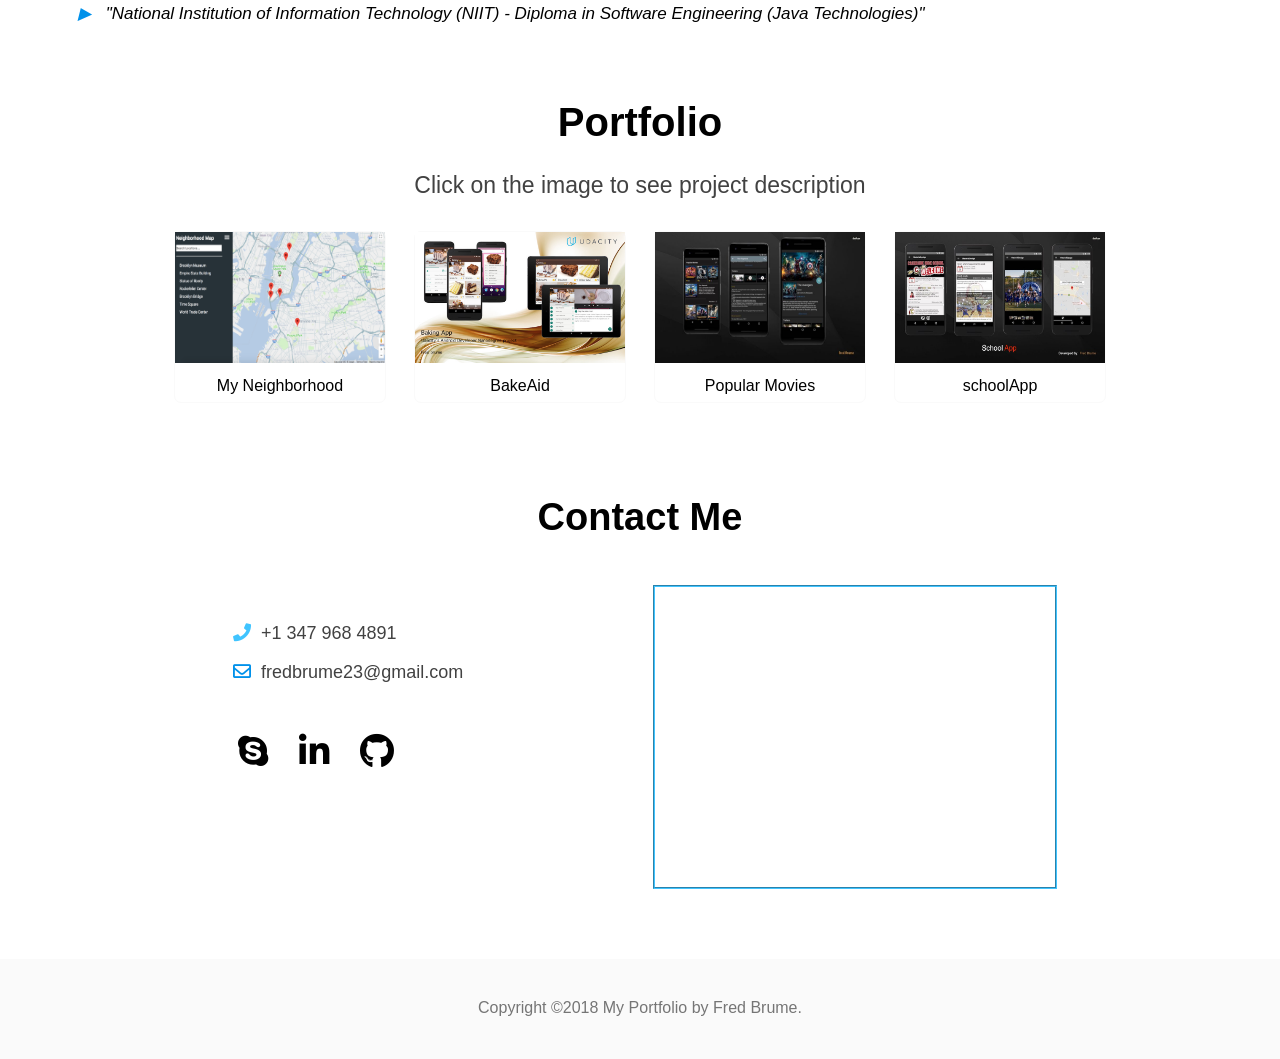
==== commit 3f2ec758: "summary commit" ====
--- a/index.html
+++ b/index.html
@@ -87,13 +87,13 @@
           <p>Below is a list of my current technical skills:</p>
         <div>
           <ul>
-            <li><a href = "#"><img src="images/html.png"></a></li>
-            <li><a href = "#"><img src="images/css.png"></a></li>
-            <li><a href = "#"><img src="images/jquery.png"></a></li>
-            <li><a href = "#"><img src="images/js.png"></a></li>
-            <li><a href = "#"><img src="images/python.png"></a></li>
-            <li><a href = "#"><img src="images/android.png"></a></li>
-            <li><a href = "#"><img src="images/react.png"></a></li>
+            <li><a href = "https://en.wikipedia.org/wiki/HTML"><img src="images/html.png"></a></li>
+            <li><a href = "https://en.wikipedia.org/wiki/Cascading_Style_Sheets"><img src="images/css.png"></a></li>
+            <li><a href = "https://en.wikipedia.org/wiki/JQuery"><img src="images/jquery.png"></a></li>
+            <li><a href = "https://en.wikipedia.org/wiki/JavaScript"><img src="images/js.png"></a></li>
+            <li><a href = "https://en.wikipedia.org/wiki/Python"><img src="images/python.png"></a></li>
+            <li><a href = "https://en.wikipedia.org/wiki/Android"><img src="images/android.png"></a></li>
+            <li><a href = "https://en.wikipedia.org/wiki/React"><img src="images/react.png"></a></li>
           </ul>
         </div>
         </div>
@@ -145,7 +145,7 @@
         <div class="container">
           <div class="dev-links">
             <p class="phone"><i class="fas fa-phone" style="color:#40C4FF; margin: 0 10px;"></i>+1 347 968 4891</p>
-            <p class="email"><i class="far fa-envelope" style="color:#0091EA; margin: 0 10px;"></i>brumegt00399@fpt.edu.vn</p>
+            <p class="email"><i class="far fa-envelope" style="color:#0091EA; margin: 0 10px;"></i>fredbrume23@gmail.com</p>
 
             <ul>
               <li class= 'dev-link-items' ><a href="skype:username?call"><i class="fab fa-skype" style="font-size: 35px;"></i></a></li>
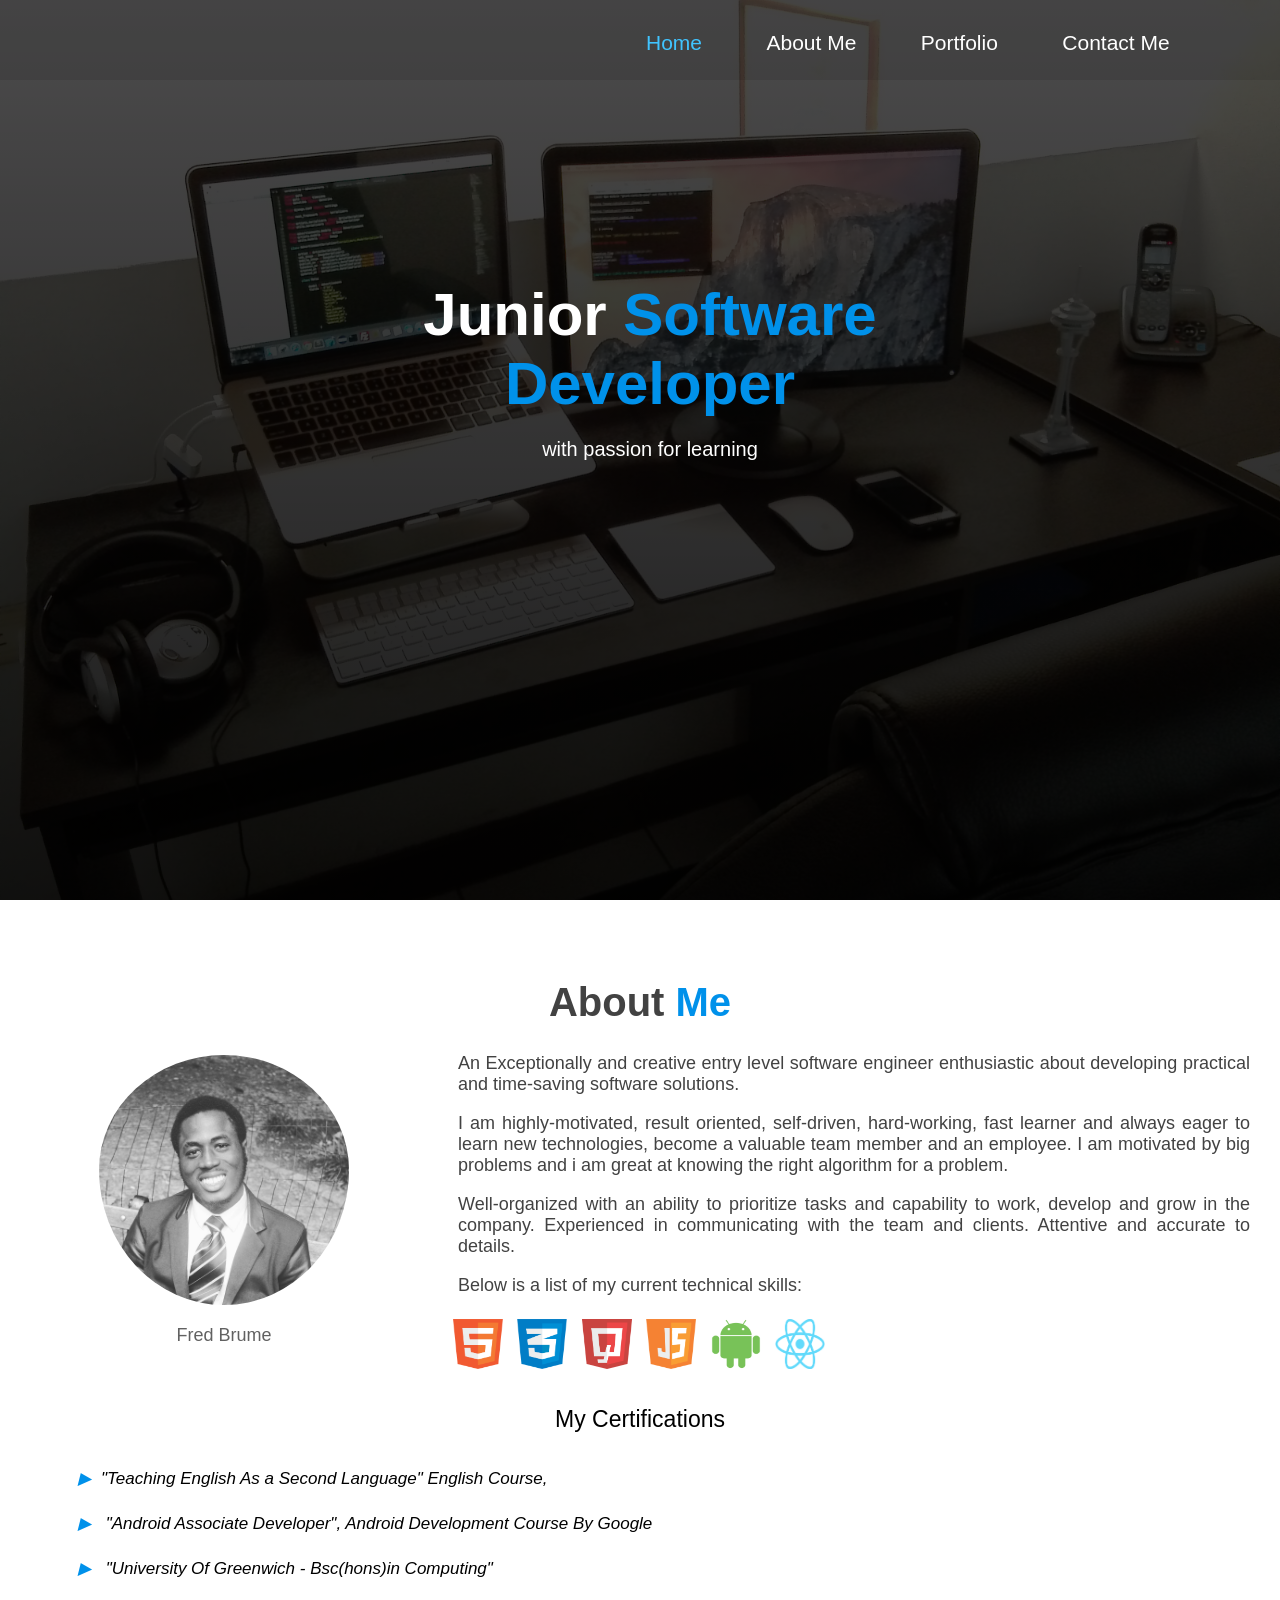
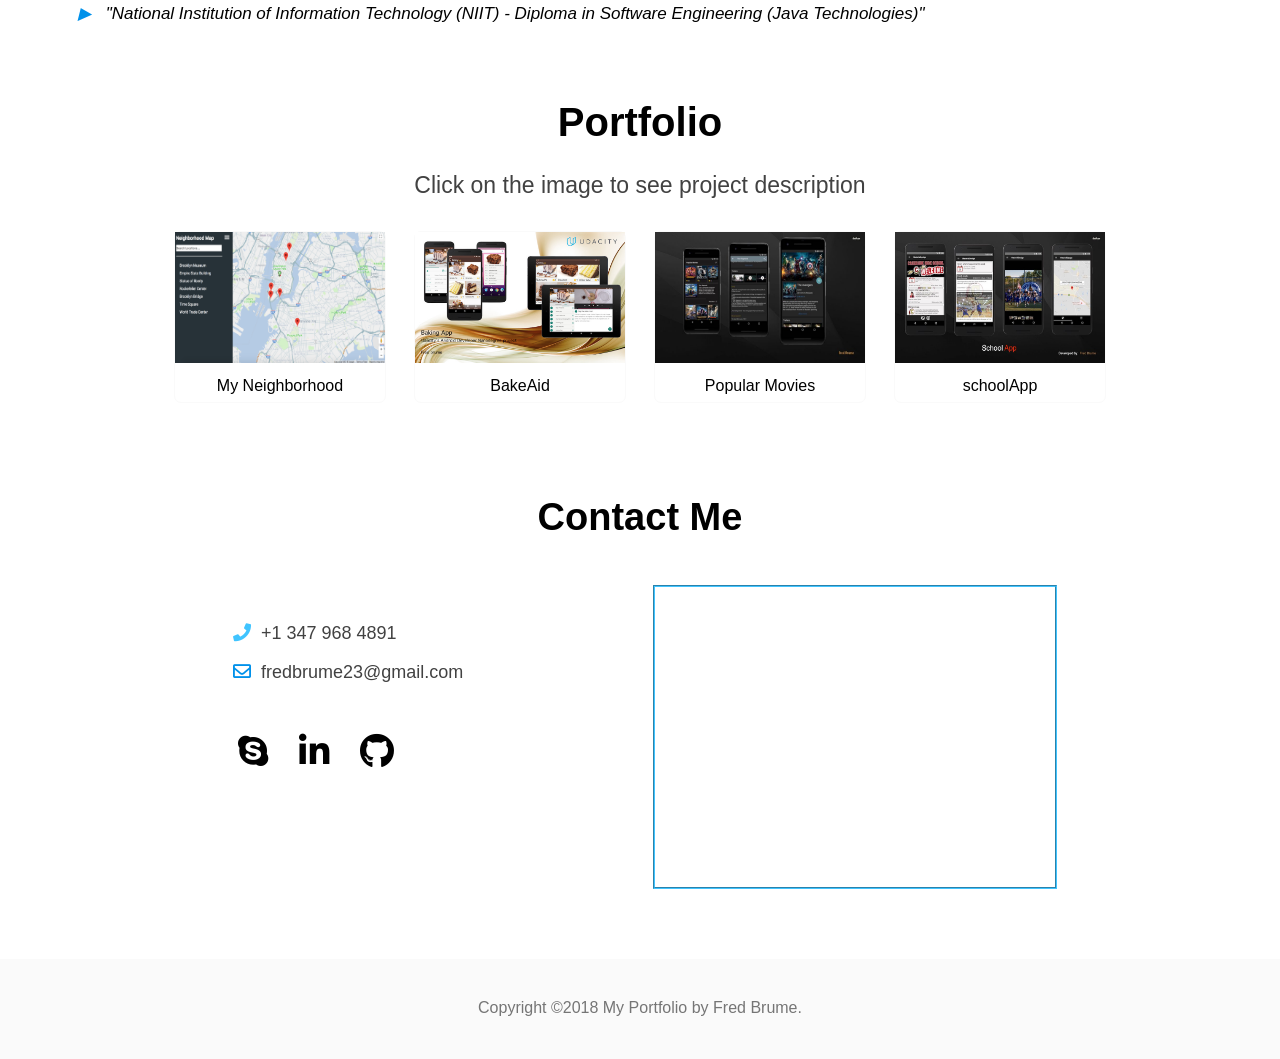
==== commit ba4b9055: "modal close fix" ====
--- a/index.html
+++ b/index.html
@@ -91,7 +91,6 @@
             <li><a href = "https://en.wikipedia.org/wiki/Cascading_Style_Sheets"><img src="images/css.png"></a></li>
             <li><a href = "https://en.wikipedia.org/wiki/JQuery"><img src="images/jquery.png"></a></li>
             <li><a href = "https://en.wikipedia.org/wiki/JavaScript"><img src="images/js.png"></a></li>
-            <li><a href = "https://en.wikipedia.org/wiki/Python"><img src="images/python.png"></a></li>
             <li><a href = "https://en.wikipedia.org/wiki/Android"><img src="images/android.png"></a></li>
             <li><a href = "https://en.wikipedia.org/wiki/React"><img src="images/react.png"></a></li>
           </ul>
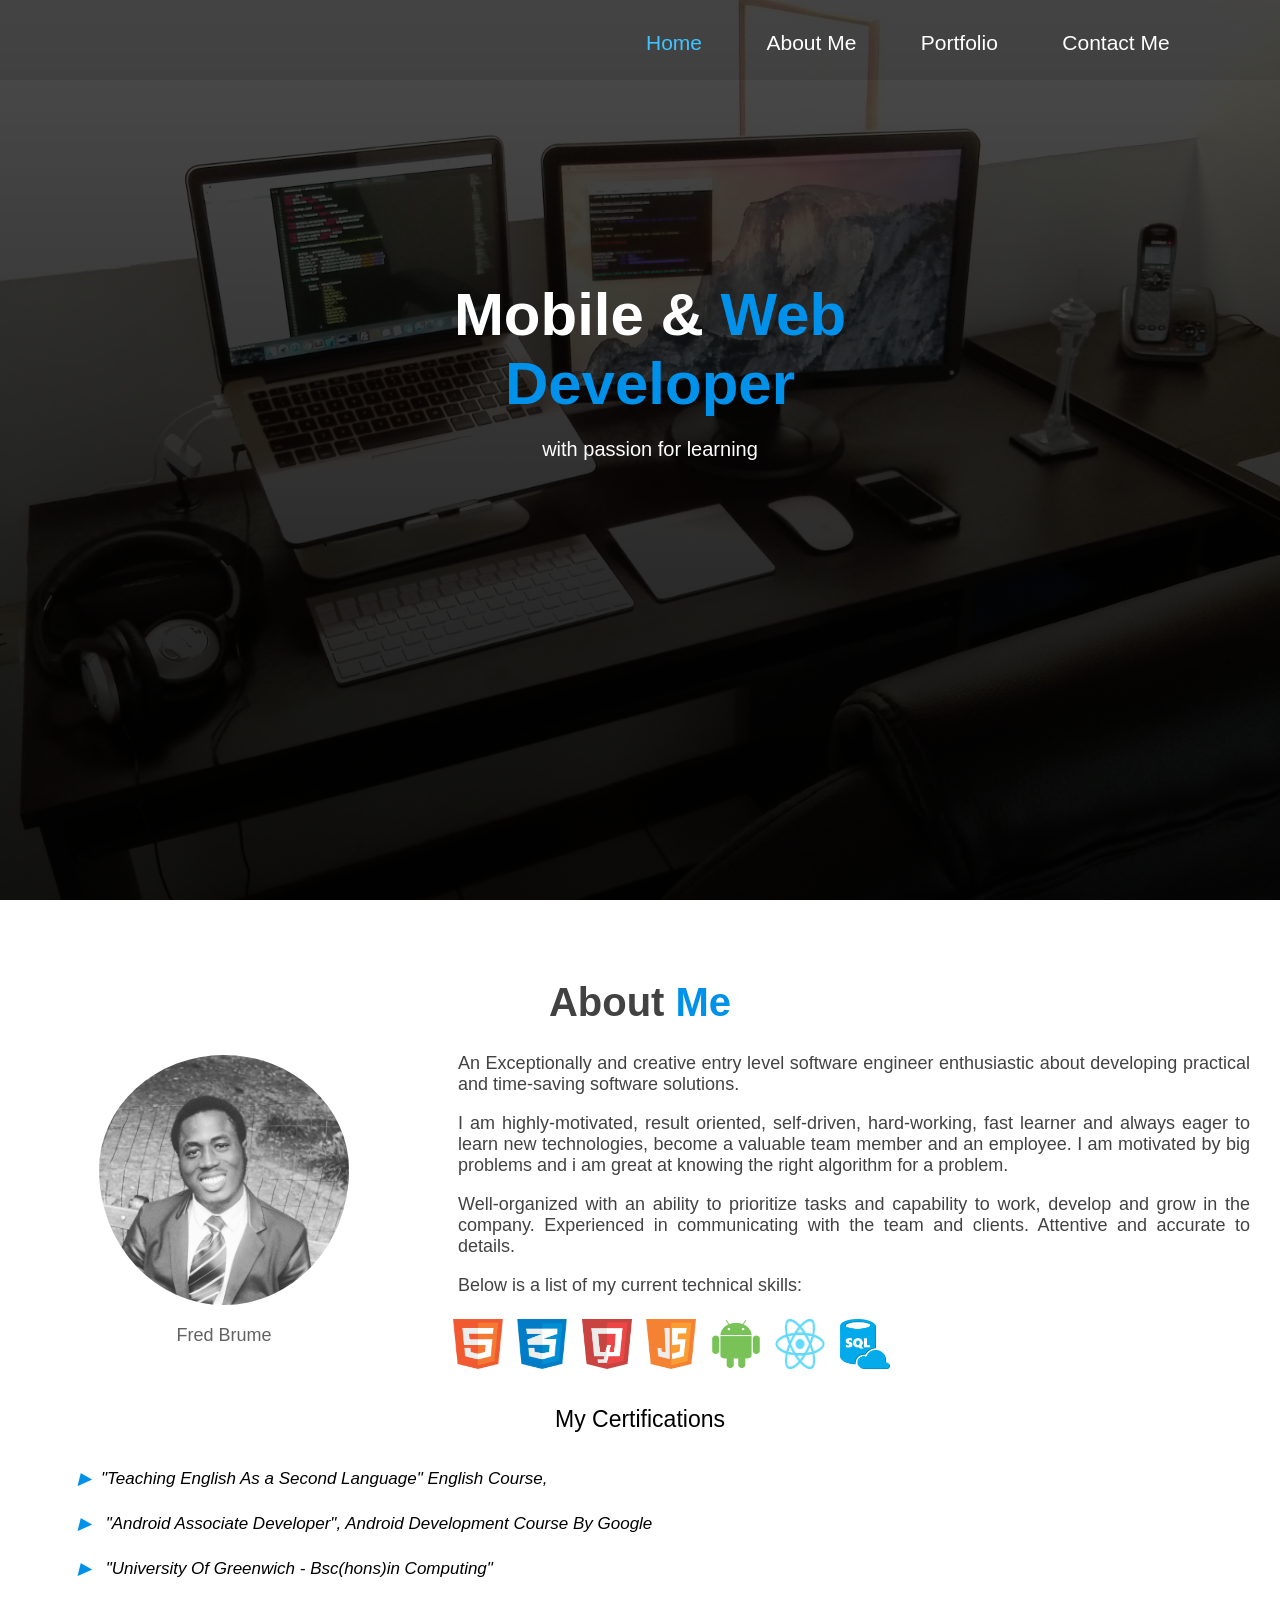
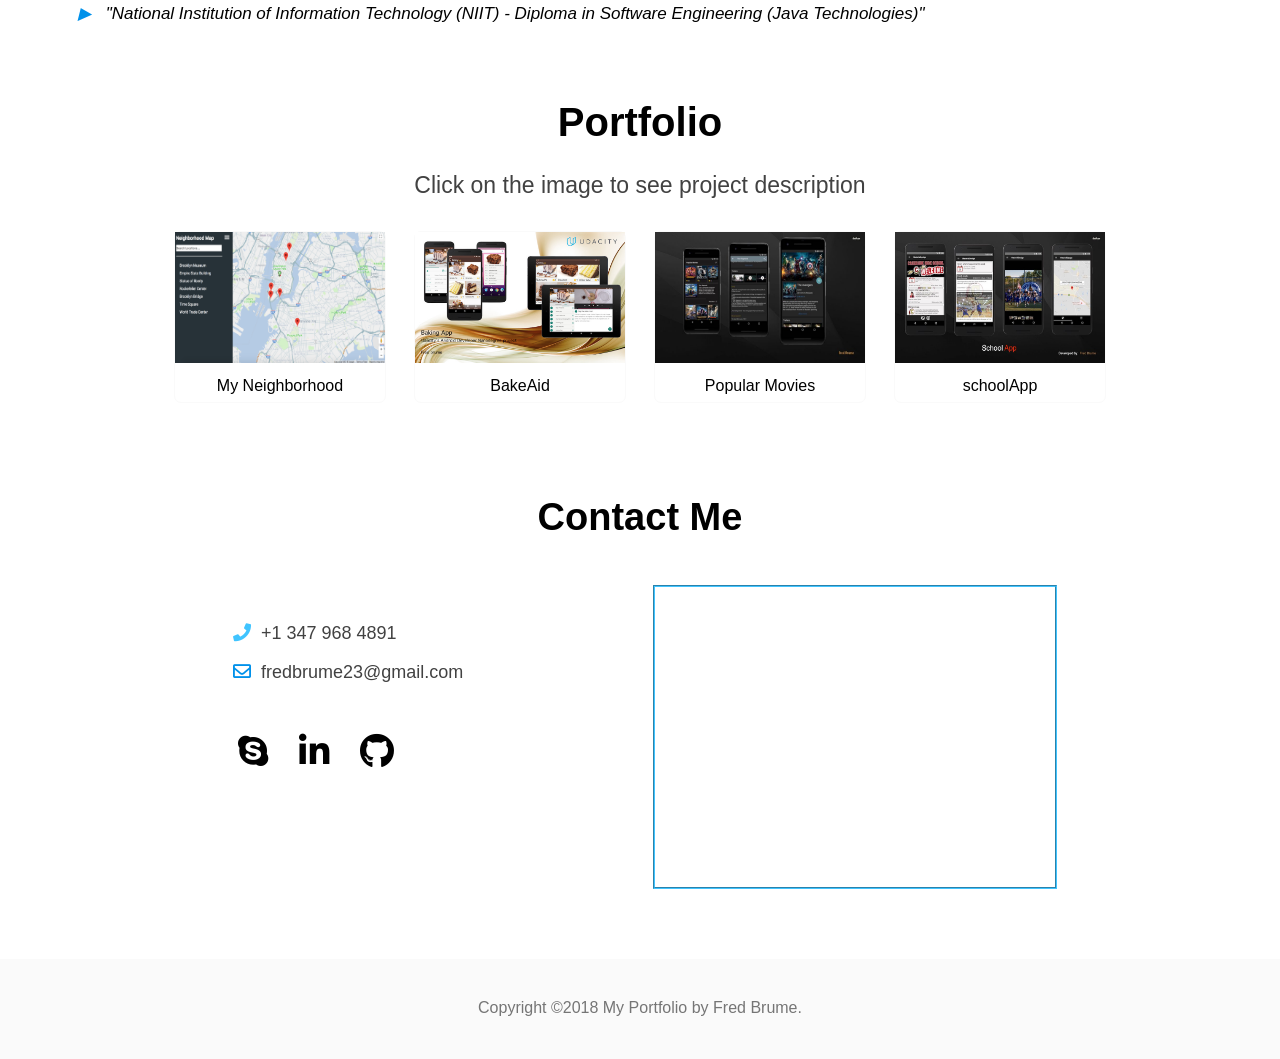
==== commit dafe94df: "modal close fix" ====
--- a/index.html
+++ b/index.html
@@ -64,7 +64,7 @@
 
   <div class='background-banner'>
     <div class="heading" id='intro-title'>
-      <h1>Junior <span class="title">Software <br>Developer</span></h1>
+      <h1>Mobile & <span class="title">Web<br>Developer</span></h1>
       <p class="subtitle">with passion for learning</p>
     </div>
   </div>
@@ -93,6 +93,7 @@
             <li><a href = "https://en.wikipedia.org/wiki/JavaScript"><img src="images/js.png"></a></li>
             <li><a href = "https://en.wikipedia.org/wiki/Android"><img src="images/android.png"></a></li>
             <li><a href = "https://en.wikipedia.org/wiki/React"><img src="images/react.png"></a></li>
+            <li><a href = "https://en.wikipedia.org/wiki/JQuery"><img src="images/mssql.png"></a></li>
           </ul>
         </div>
         </div>
